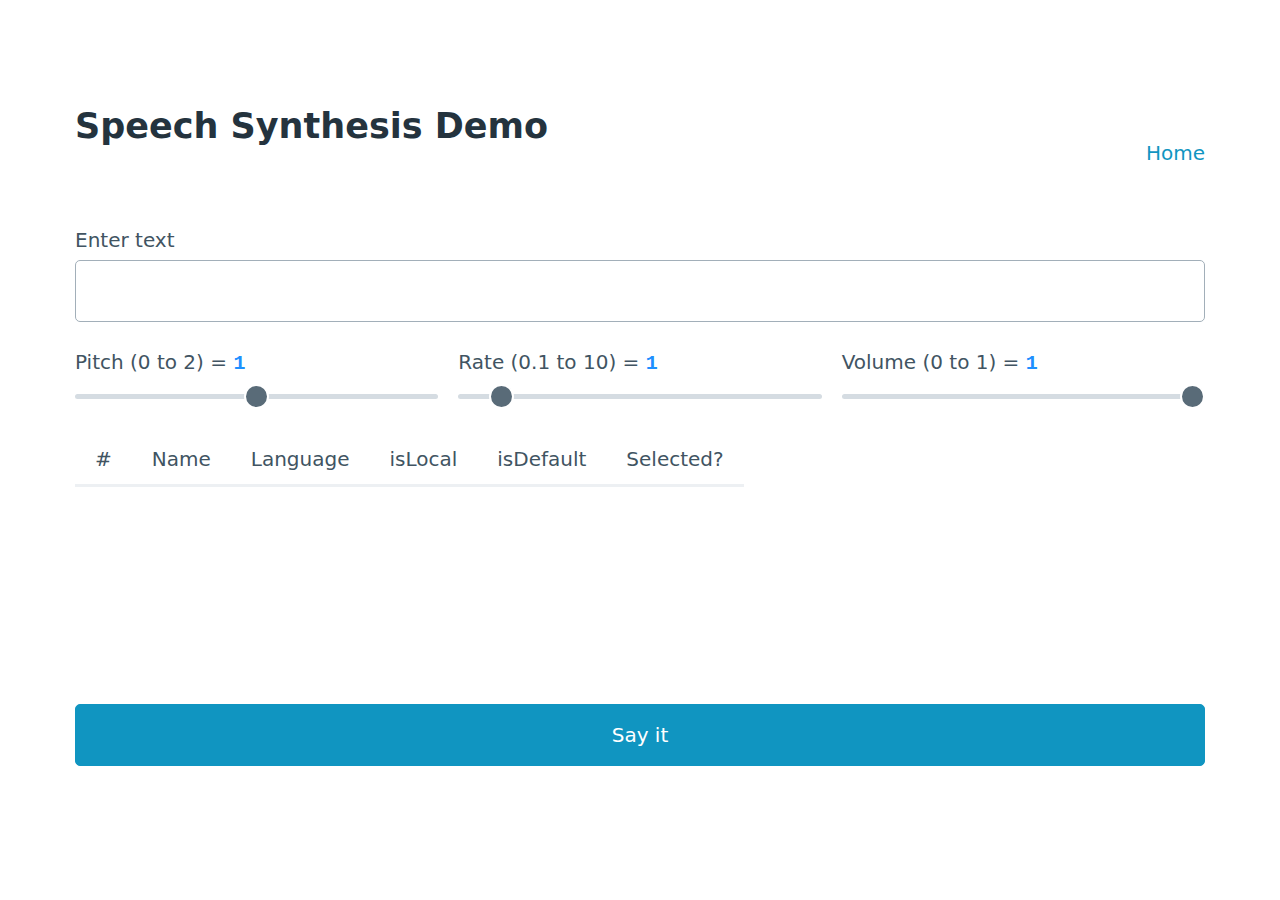
==== src/synthesis.html @ 3663e008 "1st commit" ====
<!doctype html>
<html lang="en">
  <head>
    <meta charset="utf-8">
    <meta name="viewport" content="width=device-width, initial-scale=1">
    <link rel="stylesheet" href="css/pico.min.css">
    <link rel="stylesheet" href="css/speech.css">
    <title>SYNTHESIS</title>
    <script src="js/lib/jquery-3.7.1.js"></script>
    <script src="js/synthesis/voice.js"></script>
    <script src="js/synthesis/synthesis.js"></script>
  </head>
  <body>
    <main class="container">
      <nav>
        <ul>
          <li><h2>Speech Synthesis Demo</h2></li>
        </ul>
        <ul>
          <li><a href="./index.html">Home</a></li>
        </ul>
      </nav>


      <form>
        <label for="textToSay">
          Enter text
          <input type="text" id="textToSay">
        </label>
        <div class="grid">
            <label for="pitch">
              Pitch (0 to 2) = <span class="value">1</span>
              <input type="range" id="pitch" min="0" max="2" value="1" step="0.1">
            </label>
            <label for="rate">
              Rate (0.1 to 10) = <span class="value">1</span>
              <input type="range" id="rate" min="0.1" max="10" value="1" step="0.1">
            </label>
            <label for="volume">
              Volume (0 to 1) = <span class="value">1</span>
              <input type="range" id="volume" min="0" max="1" value="1" step="0.1">
            </label>
        </div>


        <table id="voiceList" class="vscroll" role="grid">
          <thead>
            <tr>
              <th>#</th>
              <th>Name</th>
              <th>Language</th>
              <th>isLocal</th>
              <th>isDefault</th>
              <th>Selected?</th>
            </tr>
          </thead>
          <tbody>

          </tbody>
        </table>
        <button id="sayIt">Say it</button>
      </form>

    </main>
  </body>
</html>
---- src/css/pico.min.css ----
@charset "UTF-8";/*!
 * Pico CSS v1.5.10 (https://picocss.com)
 * Copyright 2019-2023 - Licensed under MIT
 */:root{--font-family:system-ui,-apple-system,"Segoe UI","Roboto","Ubuntu","Cantarell","Noto Sans",sans-serif,"Apple Color Emoji","Segoe UI Emoji","Segoe UI Symbol","Noto Color Emoji";--line-height:1.5;--font-weight:400;--font-size:16px;--border-radius:0.25rem;--border-width:1px;--outline-width:3px;--spacing:1rem;--typography-spacing-vertical:1.5rem;--block-spacing-vertical:calc(var(--spacing) * 2);--block-spacing-horizontal:var(--spacing);--grid-spacing-vertical:0;--grid-spacing-horizontal:var(--spacing);--form-element-spacing-vertical:0.75rem;--form-element-spacing-horizontal:1rem;--nav-element-spacing-vertical:1rem;--nav-element-spacing-horizontal:0.5rem;--nav-link-spacing-vertical:0.5rem;--nav-link-spacing-horizontal:0.5rem;--form-label-font-weight:var(--font-weight);--transition:0.2s ease-in-out;--modal-overlay-backdrop-filter:blur(0.25rem)}@media (min-width:576px){:root{--font-size:17px}}@media (min-width:768px){:root{--font-size:18px}}@media (min-width:992px){:root{--font-size:19px}}@media (min-width:1200px){:root{--font-size:20px}}@media (min-width:576px){body>footer,body>header,body>main,section{--block-spacing-vertical:calc(var(--spacing) * 2.5)}}@media (min-width:768px){body>footer,body>header,body>main,section{--block-spacing-vertical:calc(var(--spacing) * 3)}}@media (min-width:992px){body>footer,body>header,body>main,section{--block-spacing-vertical:calc(var(--spacing) * 3.5)}}@media (min-width:1200px){body>footer,body>header,body>main,section{--block-spacing-vertical:calc(var(--spacing) * 4)}}@media (min-width:576px){article{--block-spacing-horizontal:calc(var(--spacing) * 1.25)}}@media (min-width:768px){article{--block-spacing-horizontal:calc(var(--spacing) * 1.5)}}@media (min-width:992px){article{--block-spacing-horizontal:calc(var(--spacing) * 1.75)}}@media (min-width:1200px){article{--block-spacing-horizontal:calc(var(--spacing) * 2)}}dialog>article{--block-spacing-vertical:calc(var(--spacing) * 2);--block-spacing-horizontal:var(--spacing)}@media (min-width:576px){dialog>article{--block-spacing-vertical:calc(var(--spacing) * 2.5);--block-spacing-horizontal:calc(var(--spacing) * 1.25)}}@media (min-width:768px){dialog>article{--block-spacing-vertical:calc(var(--spacing) * 3);--block-spacing-horizontal:calc(var(--spacing) * 1.5)}}a{--text-decoration:none}a.contrast,a.secondary{--text-decoration:underline}small{--font-size:0.875em}h1,h2,h3,h4,h5,h6{--font-weight:700}h1{--font-size:2rem;--typography-spacing-vertical:3rem}h2{--font-size:1.75rem;--typography-spacing-vertical:2.625rem}h3{--font-size:1.5rem;--typography-spacing-vertical:2.25rem}h4{--font-size:1.25rem;--typography-spacing-vertical:1.874rem}h5{--font-size:1.125rem;--typography-spacing-vertical:1.6875rem}[type=checkbox],[type=radio]{--border-width:2px}[type=checkbox][role=switch]{--border-width:3px}tfoot td,tfoot th,thead td,thead th{--border-width:3px}:not(thead,tfoot)>*>td{--font-size:0.875em}code,kbd,pre,samp{--font-family:"Menlo","Consolas","Roboto Mono","Ubuntu Monospace","Noto Mono","Oxygen Mono","Liberation Mono",monospace,"Apple Color Emoji","Segoe UI Emoji","Segoe UI Symbol","Noto Color Emoji"}kbd{--font-weight:bolder}:root:not([data-theme=dark]),[data-theme=light]{--background-color:#fff;--color:hsl(205, 20%, 32%);--h1-color:hsl(205, 30%, 15%);--h2-color:#24333e;--h3-color:hsl(205, 25%, 23%);--h4-color:#374956;--h5-color:hsl(205, 20%, 32%);--h6-color:#4d606d;--muted-color:hsl(205, 10%, 50%);--muted-border-color:hsl(205, 20%, 94%);--primary:hsl(195, 85%, 41%);--primary-hover:hsl(195, 90%, 32%);--primary-focus:rgba(16, 149, 193, 0.125);--primary-inverse:#fff;--secondary:hsl(205, 15%, 41%);--secondary-hover:hsl(205, 20%, 32%);--secondary-focus:rgba(89, 107, 120, 0.125);--secondary-inverse:#fff;--contrast:hsl(205, 30%, 15%);--contrast-hover:#000;--contrast-focus:rgba(89, 107, 120, 0.125);--contrast-inverse:#fff;--mark-background-color:#fff2ca;--mark-color:#543a26;--ins-color:#388e3c;--del-color:#c62828;--blockquote-border-color:var(--muted-border-color);--blockquote-footer-color:var(--muted-color);--button-box-shadow:0 0 0 rgba(0, 0, 0, 0);--button-hover-box-shadow:0 0 0 rgba(0, 0, 0, 0);--form-element-background-color:transparent;--form-element-border-color:hsl(205, 14%, 68%);--form-element-color:var(--color);--form-element-placeholder-color:var(--muted-color);--form-element-active-background-color:transparent;--form-element-active-border-color:var(--primary);--form-element-focus-color:var(--primary-focus);--form-element-disabled-background-color:hsl(205, 18%, 86%);--form-element-disabled-border-color:hsl(205, 14%, 68%);--form-element-disabled-opacity:0.5;--form-element-invalid-border-color:#c62828;--form-element-invalid-active-border-color:#d32f2f;--form-element-invalid-focus-color:rgba(211, 47, 47, 0.125);--form-element-valid-border-color:#388e3c;--form-element-valid-active-border-color:#43a047;--form-element-valid-focus-color:rgba(67, 160, 71, 0.125);--switch-background-color:hsl(205, 16%, 77%);--switch-color:var(--primary-inverse);--switch-checked-background-color:var(--primary);--range-border-color:hsl(205, 18%, 86%);--range-active-border-color:hsl(205, 16%, 77%);--range-thumb-border-color:var(--background-color);--range-thumb-color:var(--secondary);--range-thumb-hover-color:var(--secondary-hover);--range-thumb-active-color:var(--primary);--table-border-color:var(--muted-border-color);--table-row-stripped-background-color:#f6f8f9;--code-background-color:hsl(205, 20%, 94%);--code-color:var(--muted-color);--code-kbd-background-color:var(--contrast);--code-kbd-color:var(--contrast-inverse);--code-tag-color:hsl(330, 40%, 50%);--code-property-color:hsl(185, 40%, 40%);--code-value-color:hsl(40, 20%, 50%);--code-comment-color:hsl(205, 14%, 68%);--accordion-border-color:var(--muted-border-color);--accordion-close-summary-color:var(--color);--accordion-open-summary-color:var(--muted-color);--card-background-color:var(--background-color);--card-border-color:var(--muted-border-color);--card-box-shadow:0.0145rem 0.029rem 0.174rem rgba(27, 40, 50, 0.01698),0.0335rem 0.067rem 0.402rem rgba(27, 40, 50, 0.024),0.0625rem 0.125rem 0.75rem rgba(27, 40, 50, 0.03),0.1125rem 0.225rem 1.35rem rgba(27, 40, 50, 0.036),0.2085rem 0.417rem 2.502rem rgba(27, 40, 50, 0.04302),0.5rem 1rem 6rem rgba(27, 40, 50, 0.06),0 0 0 0.0625rem rgba(27, 40, 50, 0.015);--card-sectionning-background-color:#fbfbfc;--dropdown-background-color:#fbfbfc;--dropdown-border-color:#e1e6eb;--dropdown-box-shadow:var(--card-box-shadow);--dropdown-color:var(--color);--dropdown-hover-background-color:hsl(205, 20%, 94%);--modal-overlay-background-color:rgba(213, 220, 226, 0.7);--progress-background-color:hsl(205, 18%, 86%);--progress-color:var(--primary);--loading-spinner-opacity:0.5;--tooltip-background-color:var(--contrast);--tooltip-color:var(--contrast-inverse);--icon-checkbox:url("data:image/svg+xml,%3Csvg xmlns='http://www.w3.org/2000/svg' width='24' height='24' viewBox='0 0 24 24' fill='none' stroke='rgb(255, 255, 255)' stroke-width='4' stroke-linecap='round' stroke-linejoin='round'%3E%3Cpolyline points='20 6 9 17 4 12'%3E%3C/polyline%3E%3C/svg%3E");--icon-chevron:url("data:image/svg+xml,%3Csvg xmlns='http://www.w3.org/2000/svg' width='24' height='24' viewBox='0 0 24 24' fill='none' stroke='rgb(65, 84, 98)' stroke-width='2' stroke-linecap='round' stroke-linejoin='round'%3E%3Cpolyline points='6 9 12 15 18 9'%3E%3C/polyline%3E%3C/svg%3E");--icon-chevron-button:url("data:image/svg+xml,%3Csvg xmlns='http://www.w3.org/2000/svg' width='24' height='24' viewBox='0 0 24 24' fill='none' stroke='rgb(255, 255, 255)' stroke-width='2' stroke-linecap='round' stroke-linejoin='round'%3E%3Cpolyline points='6 9 12 15 18 9'%3E%3C/polyline%3E%3C/svg%3E");--icon-chevron-button-inverse:url("data:image/svg+xml,%3Csvg xmlns='http://www.w3.org/2000/svg' width='24' height='24' viewBox='0 0 24 24' fill='none' stroke='rgb(255, 255, 255)' stroke-width='2' stroke-linecap='round' stroke-linejoin='round'%3E%3Cpolyline points='6 9 12 15 18 9'%3E%3C/polyline%3E%3C/svg%3E");--icon-close:url("data:image/svg+xml,%3Csvg xmlns='http://www.w3.org/2000/svg' width='24' height='24' viewBox='0 0 24 24' fill='none' stroke='rgb(115, 130, 140)' stroke-width='4' stroke-linecap='round' stroke-linejoin='round'%3E%3Cline x1='18' y1='6' x2='6' y2='18'%3E%3C/line%3E%3Cline x1='6' y1='6' x2='18' y2='18'%3E%3C/line%3E%3C/svg%3E");--icon-date:url("data:image/svg+xml,%3Csvg xmlns='http://www.w3.org/2000/svg' width='24' height='24' viewBox='0 0 24 24' fill='none' stroke='rgb(65, 84, 98)' stroke-width='2' stroke-linecap='round' stroke-linejoin='round'%3E%3Crect x='3' y='4' width='18' height='18' rx='2' ry='2'%3E%3C/rect%3E%3Cline x1='16' y1='2' x2='16' y2='6'%3E%3C/line%3E%3Cline x1='8' y1='2' x2='8' y2='6'%3E%3C/line%3E%3Cline x1='3' y1='10' x2='21' y2='10'%3E%3C/line%3E%3C/svg%3E");--icon-invalid:url("data:image/svg+xml,%3Csvg xmlns='http://www.w3.org/2000/svg' width='24' height='24' viewBox='0 0 24 24' fill='none' stroke='rgb(198, 40, 40)' stroke-width='2' stroke-linecap='round' stroke-linejoin='round'%3E%3Ccircle cx='12' cy='12' r='10'%3E%3C/circle%3E%3Cline x1='12' y1='8' x2='12' y2='12'%3E%3C/line%3E%3Cline x1='12' y1='16' x2='12.01' y2='16'%3E%3C/line%3E%3C/svg%3E");--icon-minus:url("data:image/svg+xml,%3Csvg xmlns='http://www.w3.org/2000/svg' width='24' height='24' viewBox='0 0 24 24' fill='none' stroke='rgb(255, 255, 255)' stroke-width='4' stroke-linecap='round' stroke-linejoin='round'%3E%3Cline x1='5' y1='12' x2='19' y2='12'%3E%3C/line%3E%3C/svg%3E");--icon-search:url("data:image/svg+xml,%3Csvg xmlns='http://www.w3.org/2000/svg' width='24' height='24' viewBox='0 0 24 24' fill='none' stroke='rgb(65, 84, 98)' stroke-width='2' stroke-linecap='round' stroke-linejoin='round'%3E%3Ccircle cx='11' cy='11' r='8'%3E%3C/circle%3E%3Cline x1='21' y1='21' x2='16.65' y2='16.65'%3E%3C/line%3E%3C/svg%3E");--icon-time:url("data:image/svg+xml,%3Csvg xmlns='http://www.w3.org/2000/svg' width='24' height='24' viewBox='0 0 24 24' fill='none' stroke='rgb(65, 84, 98)' stroke-width='2' stroke-linecap='round' stroke-linejoin='round'%3E%3Ccircle cx='12' cy='12' r='10'%3E%3C/circle%3E%3Cpolyline points='12 6 12 12 16 14'%3E%3C/polyline%3E%3C/svg%3E");--icon-valid:url("data:image/svg+xml,%3Csvg xmlns='http://www.w3.org/2000/svg' width='24' height='24' viewBox='0 0 24 24' fill='none' stroke='rgb(56, 142, 60)' stroke-width='3' stroke-linecap='round' stroke-linejoin='round'%3E%3Cpolyline points='20 6 9 17 4 12'%3E%3C/polyline%3E%3C/svg%3E");color-scheme:light}@media only screen and (prefers-color-scheme:dark){:root:not([data-theme]){--background-color:#11191f;--color:hsl(205, 16%, 77%);--h1-color:hsl(205, 20%, 94%);--h2-color:#e1e6eb;--h3-color:hsl(205, 18%, 86%);--h4-color:#c8d1d8;--h5-color:hsl(205, 16%, 77%);--h6-color:#afbbc4;--muted-color:hsl(205, 10%, 50%);--muted-border-color:#1f2d38;--primary:hsl(195, 85%, 41%);--primary-hover:hsl(195, 80%, 50%);--primary-focus:rgba(16, 149, 193, 0.25);--primary-inverse:#fff;--secondary:hsl(205, 15%, 41%);--secondary-hover:hsl(205, 10%, 50%);--secondary-focus:rgba(115, 130, 140, 0.25);--secondary-inverse:#fff;--contrast:hsl(205, 20%, 94%);--contrast-hover:#fff;--contrast-focus:rgba(115, 130, 140, 0.25);--contrast-inverse:#000;--mark-background-color:#d1c284;--mark-color:#11191f;--ins-color:#388e3c;--del-color:#c62828;--blockquote-border-color:var(--muted-border-color);--blockquote-footer-color:var(--muted-color);--button-box-shadow:0 0 0 rgba(0, 0, 0, 0);--button-hover-box-shadow:0 0 0 rgba(0, 0, 0, 0);--form-element-background-color:#11191f;--form-element-border-color:#374956;--form-element-color:var(--color);--form-element-placeholder-color:var(--muted-color);--form-element-active-background-color:var(--form-element-background-color);--form-element-active-border-color:var(--primary);--form-element-focus-color:var(--primary-focus);--form-element-disabled-background-color:hsl(205, 25%, 23%);--form-element-disabled-border-color:hsl(205, 20%, 32%);--form-element-disabled-opacity:0.5;--form-element-invalid-border-color:#b71c1c;--form-element-invalid-active-border-color:#c62828;--form-element-invalid-focus-color:rgba(198, 40, 40, 0.25);--form-element-valid-border-color:#2e7d32;--form-element-valid-active-border-color:#388e3c;--form-element-valid-focus-color:rgba(56, 142, 60, 0.25);--switch-background-color:#374956;--switch-color:var(--primary-inverse);--switch-checked-background-color:var(--primary);--range-border-color:#24333e;--range-active-border-color:hsl(205, 25%, 23%);--range-thumb-border-color:var(--background-color);--range-thumb-color:var(--secondary);--range-thumb-hover-color:var(--secondary-hover);--range-thumb-active-color:var(--primary);--table-border-color:var(--muted-border-color);--table-row-stripped-background-color:rgba(115, 130, 140, 0.05);--code-background-color:#18232c;--code-color:var(--muted-color);--code-kbd-background-color:var(--contrast);--code-kbd-color:var(--contrast-inverse);--code-tag-color:hsl(330, 30%, 50%);--code-property-color:hsl(185, 30%, 50%);--code-value-color:hsl(40, 10%, 50%);--code-comment-color:#4d606d;--accordion-border-color:var(--muted-border-color);--accordion-active-summary-color:var(--primary);--accordion-close-summary-color:var(--color);--accordion-open-summary-color:var(--muted-color);--card-background-color:#141e26;--card-border-color:var(--card-background-color);--card-box-shadow:0.0145rem 0.029rem 0.174rem rgba(0, 0, 0, 0.01698),0.0335rem 0.067rem 0.402rem rgba(0, 0, 0, 0.024),0.0625rem 0.125rem 0.75rem rgba(0, 0, 0, 0.03),0.1125rem 0.225rem 1.35rem rgba(0, 0, 0, 0.036),0.2085rem 0.417rem 2.502rem rgba(0, 0, 0, 0.04302),0.5rem 1rem 6rem rgba(0, 0, 0, 0.06),0 0 0 0.0625rem rgba(0, 0, 0, 0.015);--card-sectionning-background-color:#18232c;--dropdown-background-color:hsl(205, 30%, 15%);--dropdown-border-color:#24333e;--dropdown-box-shadow:var(--card-box-shadow);--dropdown-color:var(--color);--dropdown-hover-background-color:rgba(36, 51, 62, 0.75);--modal-overlay-background-color:rgba(36, 51, 62, 0.8);--progress-background-color:#24333e;--progress-color:var(--primary);--loading-spinner-opacity:0.5;--tooltip-background-color:var(--contrast);--tooltip-color:var(--contrast-inverse);--icon-checkbox:url("data:image/svg+xml,%3Csvg xmlns='http://www.w3.org/2000/svg' width='24' height='24' viewBox='0 0 24 24' fill='none' stroke='rgb(255, 255, 255)' stroke-width='4' stroke-linecap='round' stroke-linejoin='round'%3E%3Cpolyline points='20 6 9 17 4 12'%3E%3C/polyline%3E%3C/svg%3E");--icon-chevron:url("data:image/svg+xml,%3Csvg xmlns='http://www.w3.org/2000/svg' width='24' height='24' viewBox='0 0 24 24' fill='none' stroke='rgb(162, 175, 185)' stroke-width='2' stroke-linecap='round' stroke-linejoin='round'%3E%3Cpolyline points='6 9 12 15 18 9'%3E%3C/polyline%3E%3C/svg%3E");--icon-chevron-button:url("data:image/svg+xml,%3Csvg xmlns='http://www.w3.org/2000/svg' width='24' height='24' viewBox='0 0 24 24' fill='none' stroke='rgb(255, 255, 255)' stroke-width='2' stroke-linecap='round' stroke-linejoin='round'%3E%3Cpolyline points='6 9 12 15 18 9'%3E%3C/polyline%3E%3C/svg%3E");--icon-chevron-button-inverse:url("data:image/svg+xml,%3Csvg xmlns='http://www.w3.org/2000/svg' width='24' height='24' viewBox='0 0 24 24' fill='none' stroke='rgb(0, 0, 0)' stroke-width='2' stroke-linecap='round' stroke-linejoin='round'%3E%3Cpolyline points='6 9 12 15 18 9'%3E%3C/polyline%3E%3C/svg%3E");--icon-close:url("data:image/svg+xml,%3Csvg xmlns='http://www.w3.org/2000/svg' width='24' height='24' viewBox='0 0 24 24' fill='none' stroke='rgb(115, 130, 140)' stroke-width='4' stroke-linecap='round' stroke-linejoin='round'%3E%3Cline x1='18' y1='6' x2='6' y2='18'%3E%3C/line%3E%3Cline x1='6' y1='6' x2='18' y2='18'%3E%3C/line%3E%3C/svg%3E");--icon-date:url("data:image/svg+xml,%3Csvg xmlns='http://www.w3.org/2000/svg' width='24' height='24' viewBox='0 0 24 24' fill='none' stroke='rgb(162, 175, 185)' stroke-width='2' stroke-linecap='round' stroke-linejoin='round'%3E%3Crect x='3' y='4' width='18' height='18' rx='2' ry='2'%3E%3C/rect%3E%3Cline x1='16' y1='2' x2='16' y2='6'%3E%3C/line%3E%3Cline x1='8' y1='2' x2='8' y2='6'%3E%3C/line%3E%3Cline x1='3' y1='10' x2='21' y2='10'%3E%3C/line%3E%3C/svg%3E");--icon-invalid:url("data:image/svg+xml,%3Csvg xmlns='http://www.w3.org/2000/svg' width='24' height='24' viewBox='0 0 24 24' fill='none' stroke='rgb(183, 28, 28)' stroke-width='2' stroke-linecap='round' stroke-linejoin='round'%3E%3Ccircle cx='12' cy='12' r='10'%3E%3C/circle%3E%3Cline x1='12' y1='8' x2='12' y2='12'%3E%3C/line%3E%3Cline x1='12' y1='16' x2='12.01' y2='16'%3E%3C/line%3E%3C/svg%3E");--icon-minus:url("data:image/svg+xml,%3Csvg xmlns='http://www.w3.org/2000/svg' width='24' height='24' viewBox='0 0 24 24' fill='none' stroke='rgb(255, 255, 255)' stroke-width='4' stroke-linecap='round' stroke-linejoin='round'%3E%3Cline x1='5' y1='12' x2='19' y2='12'%3E%3C/line%3E%3C/svg%3E");--icon-search:url("data:image/svg+xml,%3Csvg xmlns='http://www.w3.org/2000/svg' width='24' height='24' viewBox='0 0 24 24' fill='none' stroke='rgb(162, 175, 185)' stroke-width='2' stroke-linecap='round' stroke-linejoin='round'%3E%3Ccircle cx='11' cy='11' r='8'%3E%3C/circle%3E%3Cline x1='21' y1='21' x2='16.65' y2='16.65'%3E%3C/line%3E%3C/svg%3E");--icon-time:url("data:image/svg+xml,%3Csvg xmlns='http://www.w3.org/2000/svg' width='24' height='24' viewBox='0 0 24 24' fill='none' stroke='rgb(162, 175, 185)' stroke-width='2' stroke-linecap='round' stroke-linejoin='round'%3E%3Ccircle cx='12' cy='12' r='10'%3E%3C/circle%3E%3Cpolyline points='12 6 12 12 16 14'%3E%3C/polyline%3E%3C/svg%3E");--icon-valid:url("data:image/svg+xml,%3Csvg xmlns='http://www.w3.org/2000/svg' width='24' height='24' viewBox='0 0 24 24' fill='none' stroke='rgb(46, 125, 50)' stroke-width='3' stroke-linecap='round' stroke-linejoin='round'%3E%3Cpolyline points='20 6 9 17 4 12'%3E%3C/polyline%3E%3C/svg%3E");color-scheme:dark}}[data-theme=dark]{--background-color:#11191f;--color:hsl(205, 16%, 77%);--h1-color:hsl(205, 20%, 94%);--h2-color:#e1e6eb;--h3-color:hsl(205, 18%, 86%);--h4-color:#c8d1d8;--h5-color:hsl(205, 16%, 77%);--h6-color:#afbbc4;--muted-color:hsl(205, 10%, 50%);--muted-border-color:#1f2d38;--primary:hsl(195, 85%, 41%);--primary-hover:hsl(195, 80%, 50%);--primary-focus:rgba(16, 149, 193, 0.25);--primary-inverse:#fff;--secondary:hsl(205, 15%, 41%);--secondary-hover:hsl(205, 10%, 50%);--secondary-focus:rgba(115, 130, 140, 0.25);--secondary-inverse:#fff;--contrast:hsl(205, 20%, 94%);--contrast-hover:#fff;--contrast-focus:rgba(115, 130, 140, 0.25);--contrast-inverse:#000;--mark-background-color:#d1c284;--mark-color:#11191f;--ins-color:#388e3c;--del-color:#c62828;--blockquote-border-color:var(--muted-border-color);--blockquote-footer-color:var(--muted-color);--button-box-shadow:0 0 0 rgba(0, 0, 0, 0);--button-hover-box-shadow:0 0 0 rgba(0, 0, 0, 0);--form-element-background-color:#11191f;--form-element-border-color:#374956;--form-element-color:var(--color);--form-element-placeholder-color:var(--muted-color);--form-element-active-background-color:var(--form-element-background-color);--form-element-active-border-color:var(--primary);--form-element-focus-color:var(--primary-focus);--form-element-disabled-background-color:hsl(205, 25%, 23%);--form-element-disabled-border-color:hsl(205, 20%, 32%);--form-element-disabled-opacity:0.5;--form-element-invalid-border-color:#b71c1c;--form-element-invalid-active-border-color:#c62828;--form-element-invalid-focus-color:rgba(198, 40, 40, 0.25);--form-element-valid-border-color:#2e7d32;--form-element-valid-active-border-color:#388e3c;--form-element-valid-focus-color:rgba(56, 142, 60, 0.25);--switch-background-color:#374956;--switch-color:var(--primary-inverse);--switch-checked-background-color:var(--primary);--range-border-color:#24333e;--range-active-border-color:hsl(205, 25%, 23%);--range-thumb-border-color:var(--background-color);--range-thumb-color:var(--secondary);--range-thumb-hover-color:var(--secondary-hover);--range-thumb-active-color:var(--primary);--table-border-color:var(--muted-border-color);--table-row-stripped-background-color:rgba(115, 130, 140, 0.05);--code-background-color:#18232c;--code-color:var(--muted-color);--code-kbd-background-color:var(--contrast);--code-kbd-color:var(--contrast-inverse);--code-tag-color:hsl(330, 30%, 50%);--code-property-color:hsl(185, 30%, 50%);--code-value-color:hsl(40, 10%, 50%);--code-comment-color:#4d606d;--accordion-border-color:var(--muted-border-color);--accordion-active-summary-color:var(--primary);--accordion-close-summary-color:var(--color);--accordion-open-summary-color:var(--muted-color);--card-background-color:#141e26;--card-border-color:var(--card-background-color);--card-box-shadow:0.0145rem 0.029rem 0.174rem rgba(0, 0, 0, 0.01698),0.0335rem 0.067rem 0.402rem rgba(0, 0, 0, 0.024),0.0625rem 0.125rem 0.75rem rgba(0, 0, 0, 0.03),0.1125rem 0.225rem 1.35rem rgba(0, 0, 0, 0.036),0.2085rem 0.417rem 2.502rem rgba(0, 0, 0, 0.04302),0.5rem 1rem 6rem rgba(0, 0, 0, 0.06),0 0 0 0.0625rem rgba(0, 0, 0, 0.015);--card-sectionning-background-color:#18232c;--dropdown-background-color:hsl(205, 30%, 15%);--dropdown-border-color:#24333e;--dropdown-box-shadow:var(--card-box-shadow);--dropdown-color:var(--color);--dropdown-hover-background-color:rgba(36, 51, 62, 0.75);--modal-overlay-background-color:rgba(36, 51, 62, 0.8);--progress-background-color:#24333e;--progress-color:var(--primary);--loading-spinner-opacity:0.5;--tooltip-background-color:var(--contrast);--tooltip-color:var(--contrast-inverse);--icon-checkbox:url("data:image/svg+xml,%3Csvg xmlns='http://www.w3.org/2000/svg' width='24' height='24' viewBox='0 0 24 24' fill='none' stroke='rgb(255, 255, 255)' stroke-width='4' stroke-linecap='round' stroke-linejoin='round'%3E%3Cpolyline points='20 6 9 17 4 12'%3E%3C/polyline%3E%3C/svg%3E");--icon-chevron:url("data:image/svg+xml,%3Csvg xmlns='http://www.w3.org/2000/svg' width='24' height='24' viewBox='0 0 24 24' fill='none' stroke='rgb(162, 175, 185)' stroke-width='2' stroke-linecap='round' stroke-linejoin='round'%3E%3Cpolyline points='6 9 12 15 18 9'%3E%3C/polyline%3E%3C/svg%3E");--icon-chevron-button:url("data:image/svg+xml,%3Csvg xmlns='http://www.w3.org/2000/svg' width='24' height='24' viewBox='0 0 24 24' fill='none' stroke='rgb(255, 255, 255)' stroke-width='2' stroke-linecap='round' stroke-linejoin='round'%3E%3Cpolyline points='6 9 12 15 18 9'%3E%3C/polyline%3E%3C/svg%3E");--icon-chevron-button-inverse:url("data:image/svg+xml,%3Csvg xmlns='http://www.w3.org/2000/svg' width='24' height='24' viewBox='0 0 24 24' fill='none' stroke='rgb(0, 0, 0)' stroke-width='2' stroke-linecap='round' stroke-linejoin='round'%3E%3Cpolyline points='6 9 12 15 18 9'%3E%3C/polyline%3E%3C/svg%3E");--icon-close:url("data:image/svg+xml,%3Csvg xmlns='http://www.w3.org/2000/svg' width='24' height='24' viewBox='0 0 24 24' fill='none' stroke='rgb(115, 130, 140)' stroke-width='4' stroke-linecap='round' stroke-linejoin='round'%3E%3Cline x1='18' y1='6' x2='6' y2='18'%3E%3C/line%3E%3Cline x1='6' y1='6' x2='18' y2='18'%3E%3C/line%3E%3C/svg%3E");--icon-date:url("data:image/svg+xml,%3Csvg xmlns='http://www.w3.org/2000/svg' width='24' height='24' viewBox='0 0 24 24' fill='none' stroke='rgb(162, 175, 185)' stroke-width='2' stroke-linecap='round' stroke-linejoin='round'%3E%3Crect x='3' y='4' width='18' height='18' rx='2' ry='2'%3E%3C/rect%3E%3Cline x1='16' y1='2' x2='16' y2='6'%3E%3C/line%3E%3Cline x1='8' y1='2' x2='8' y2='6'%3E%3C/line%3E%3Cline x1='3' y1='10' x2='21' y2='10'%3E%3C/line%3E%3C/svg%3E");--icon-invalid:url("data:image/svg+xml,%3Csvg xmlns='http://www.w3.org/2000/svg' width='24' height='24' viewBox='0 0 24 24' fill='none' stroke='rgb(183, 28, 28)' stroke-width='2' stroke-linecap='round' stroke-linejoin='round'%3E%3Ccircle cx='12' cy='12' r='10'%3E%3C/circle%3E%3Cline x1='12' y1='8' x2='12' y2='12'%3E%3C/line%3E%3Cline x1='12' y1='16' x2='12.01' y2='16'%3E%3C/line%3E%3C/svg%3E");--icon-minus:url("data:image/svg+xml,%3Csvg xmlns='http://www.w3.org/2000/svg' width='24' height='24' viewBox='0 0 24 24' fill='none' stroke='rgb(255, 255, 255)' stroke-width='4' stroke-linecap='round' stroke-linejoin='round'%3E%3Cline x1='5' y1='12' x2='19' y2='12'%3E%3C/line%3E%3C/svg%3E");--icon-search:url("data:image/svg+xml,%3Csvg xmlns='http://www.w3.org/2000/svg' width='24' height='24' viewBox='0 0 24 24' fill='none' stroke='rgb(162, 175, 185)' stroke-width='2' stroke-linecap='round' stroke-linejoin='round'%3E%3Ccircle cx='11' cy='11' r='8'%3E%3C/circle%3E%3Cline x1='21' y1='21' x2='16.65' y2='16.65'%3E%3C/line%3E%3C/svg%3E");--icon-time:url("data:image/svg+xml,%3Csvg xmlns='http://www.w3.org/2000/svg' width='24' height='24' viewBox='0 0 24 24' fill='none' stroke='rgb(162, 175, 185)' stroke-width='2' stroke-linecap='round' stroke-linejoin='round'%3E%3Ccircle cx='12' cy='12' r='10'%3E%3C/circle%3E%3Cpolyline points='12 6 12 12 16 14'%3E%3C/polyline%3E%3C/svg%3E");--icon-valid:url("data:image/svg+xml,%3Csvg xmlns='http://www.w3.org/2000/svg' width='24' height='24' viewBox='0 0 24 24' fill='none' stroke='rgb(46, 125, 50)' stroke-width='3' stroke-linecap='round' stroke-linejoin='round'%3E%3Cpolyline points='20 6 9 17 4 12'%3E%3C/polyline%3E%3C/svg%3E");color-scheme:dark}[type=checkbox],[type=radio],[type=range],progress{accent-color:var(--primary)}*,::after,::before{box-sizing:border-box;background-repeat:no-repeat}::after,::before{text-decoration:inherit;vertical-align:inherit}:where(:root){-webkit-tap-highlight-color:transparent;-webkit-text-size-adjust:100%;-moz-text-size-adjust:100%;text-size-adjust:100%;background-color:var(--background-color);color:var(--color);font-weight:var(--font-weight);font-size:var(--font-size);line-height:var(--line-height);font-family:var(--font-family);text-rendering:optimizeLegibility;overflow-wrap:break-word;cursor:default;-moz-tab-size:4;-o-tab-size:4;tab-size:4}main{display:block}body{width:100%;margin:0}body>footer,body>header,body>main{width:100%;margin-right:auto;margin-left:auto;padding:var(--block-spacing-vertical) 0}.container,.container-fluid{width:100%;margin-right:auto;margin-left:auto;padding-right:var(--spacing);padding-left:var(--spacing)}@media (min-width:576px){.container{max-width:510px;padding-right:0;padding-left:0}}@media (min-width:768px){.container{max-width:700px}}@media (min-width:992px){.container{max-width:920px}}@media (min-width:1200px){.container{max-width:1130px}}section{margin-bottom:var(--block-spacing-vertical)}.grid{grid-column-gap:var(--grid-spacing-horizontal);grid-row-gap:var(--grid-spacing-vertical);display:grid;grid-template-columns:1fr;margin:0}@media (min-width:992px){.grid{grid-template-columns:repeat(auto-fit,minmax(0%,1fr))}}.grid>*{min-width:0}figure{display:block;margin:0;padding:0;overflow-x:auto}figure figcaption{padding:calc(var(--spacing) * .5) 0;color:var(--muted-color)}b,strong{font-weight:bolder}sub,sup{position:relative;font-size:.75em;line-height:0;vertical-align:baseline}sub{bottom:-.25em}sup{top:-.5em}address,blockquote,dl,figure,form,ol,p,pre,table,ul{margin-top:0;margin-bottom:var(--typography-spacing-vertical);color:var(--color);font-style:normal;font-weight:var(--font-weight);font-size:var(--font-size)}[role=link],a{--color:var(--primary);--background-color:transparent;outline:0;background-color:var(--background-color);color:var(--color);-webkit-text-decoration:var(--text-decoration);text-decoration:var(--text-decoration);transition:background-color var(--transition),color var(--transition),box-shadow var(--transition),-webkit-text-decoration var(--transition);transition:background-color var(--transition),color var(--transition),text-decoration var(--transition),box-shadow var(--transition);transition:background-color var(--transition),color var(--transition),text-decoration var(--transition),box-shadow var(--transition),-webkit-text-decoration var(--transition)}[role=link]:is([aria-current],:hover,:active,:focus),a:is([aria-current],:hover,:active,:focus){--color:var(--primary-hover);--text-decoration:underline}[role=link]:focus,a:focus{--background-color:var(--primary-focus)}[role=link].secondary,a.secondary{--color:var(--secondary)}[role=link].secondary:is([aria-current],:hover,:active,:focus),a.secondary:is([aria-current],:hover,:active,:focus){--color:var(--secondary-hover)}[role=link].secondary:focus,a.secondary:focus{--background-color:var(--secondary-focus)}[role=link].contrast,a.contrast{--color:var(--contrast)}[role=link].contrast:is([aria-current],:hover,:active,:focus),a.contrast:is([aria-current],:hover,:active,:focus){--color:var(--contrast-hover)}[role=link].contrast:focus,a.contrast:focus{--background-color:var(--contrast-focus)}h1,h2,h3,h4,h5,h6{margin-top:0;margin-bottom:var(--typography-spacing-vertical);color:var(--color);font-weight:var(--font-weight);font-size:var(--font-size);font-family:var(--font-family)}h1{--color:var(--h1-color)}h2{--color:var(--h2-color)}h3{--color:var(--h3-color)}h4{--color:var(--h4-color)}h5{--color:var(--h5-color)}h6{--color:var(--h6-color)}:where(address,blockquote,dl,figure,form,ol,p,pre,table,ul)~:is(h1,h2,h3,h4,h5,h6){margin-top:var(--typography-spacing-vertical)}.headings,hgroup{margin-bottom:var(--typography-spacing-vertical)}.headings>*,hgroup>*{margin-bottom:0}.headings>:last-child,hgroup>:last-child{--color:var(--muted-color);--font-weight:unset;font-size:1rem;font-family:unset}p{margin-bottom:var(--typography-spacing-vertical)}small{font-size:var(--font-size)}:where(dl,ol,ul){padding-right:0;padding-left:var(--spacing);-webkit-padding-start:var(--spacing);padding-inline-start:var(--spacing);-webkit-padding-end:0;padding-inline-end:0}:where(dl,ol,ul) li{margin-bottom:calc(var(--typography-spacing-vertical) * .25)}:where(dl,ol,ul) :is(dl,ol,ul){margin:0;margin-top:calc(var(--typography-spacing-vertical) * .25)}ul li{list-style:square}mark{padding:.125rem .25rem;background-color:var(--mark-background-color);color:var(--mark-color);vertical-align:baseline}blockquote{display:block;margin:var(--typography-spacing-vertical) 0;padding:var(--spacing);border-right:none;border-left:.25rem solid var(--blockquote-border-color);-webkit-border-start:0.25rem solid var(--blockquote-border-color);border-inline-start:0.25rem solid var(--blockquote-border-color);-webkit-border-end:none;border-inline-end:none}blockquote footer{margin-top:calc(var(--typography-spacing-vertical) * .5);color:var(--blockquote-footer-color)}abbr[title]{border-bottom:1px dotted;text-decoration:none;cursor:help}ins{color:var(--ins-color);text-decoration:none}del{color:var(--del-color)}::-moz-selection{background-color:var(--primary-focus)}::selection{background-color:var(--primary-focus)}:where(audio,canvas,iframe,img,svg,video){vertical-align:middle}audio,video{display:inline-block}audio:not([controls]){display:none;height:0}:where(iframe){border-style:none}img{max-width:100%;height:auto;border-style:none}:where(svg:not([fill])){fill:currentColor}svg:not(:root){overflow:hidden}button{margin:0;overflow:visible;font-family:inherit;text-transform:none}[type=button],[type=reset],[type=submit],button{-webkit-appearance:button}button{display:block;width:100%;margin-bottom:var(--spacing)}[role=button]{display:inline-block;text-decoration:none}[role=button],button,input[type=button],input[type=reset],input[type=submit]{--background-color:var(--primary);--border-color:var(--primary);--color:var(--primary-inverse);--box-shadow:var(--button-box-shadow, 0 0 0 rgba(0, 0, 0, 0));padding:var(--form-element-spacing-vertical) var(--form-element-spacing-horizontal);border:var(--border-width) solid var(--border-color);border-radius:var(--border-radius);outline:0;background-color:var(--background-color);box-shadow:var(--box-shadow);color:var(--color);font-weight:var(--font-weight);font-size:1rem;line-height:var(--line-height);text-align:center;cursor:pointer;transition:background-color var(--transition),border-color var(--transition),color var(--transition),box-shadow var(--transition)}[role=button]:is([aria-current],:hover,:active,:focus),button:is([aria-current],:hover,:active,:focus),input[type=button]:is([aria-current],:hover,:active,:focus),input[type=reset]:is([aria-current],:hover,:active,:focus),input[type=submit]:is([aria-current],:hover,:active,:focus){--background-color:var(--primary-hover);--border-color:var(--primary-hover);--box-shadow:var(--button-hover-box-shadow, 0 0 0 rgba(0, 0, 0, 0));--color:var(--primary-inverse)}[role=button]:focus,button:focus,input[type=button]:focus,input[type=reset]:focus,input[type=submit]:focus{--box-shadow:var(--button-hover-box-shadow, 0 0 0 rgba(0, 0, 0, 0)),0 0 0 var(--outline-width) var(--primary-focus)}:is(button,input[type=submit],input[type=button],[role=button]).secondary,input[type=reset]{--background-color:var(--secondary);--border-color:var(--secondary);--color:var(--secondary-inverse);cursor:pointer}:is(button,input[type=submit],input[type=button],[role=button]).secondary:is([aria-current],:hover,:active,:focus),input[type=reset]:is([aria-current],:hover,:active,:focus){--background-color:var(--secondary-hover);--border-color:var(--secondary-hover);--color:var(--secondary-inverse)}:is(button,input[type=submit],input[type=button],[role=button]).secondary:focus,input[type=reset]:focus{--box-shadow:var(--button-hover-box-shadow, 0 0 0 rgba(0, 0, 0, 0)),0 0 0 var(--outline-width) var(--secondary-focus)}:is(button,input[type=submit],input[type=button],[role=button]).contrast{--background-color:var(--contrast);--border-color:var(--contrast);--color:var(--contrast-inverse)}:is(button,input[type=submit],input[type=button],[role=button]).contrast:is([aria-current],:hover,:active,:focus){--background-color:var(--contrast-hover);--border-color:var(--contrast-hover);--color:var(--contrast-inverse)}:is(button,input[type=submit],input[type=button],[role=button]).contrast:focus{--box-shadow:var(--button-hover-box-shadow, 0 0 0 rgba(0, 0, 0, 0)),0 0 0 var(--outline-width) var(--contrast-focus)}:is(button,input[type=submit],input[type=button],[role=button]).outline,input[type=reset].outline{--background-color:transparent;--color:var(--primary)}:is(button,input[type=submit],input[type=button],[role=button]).outline:is([aria-current],:hover,:active,:focus),input[type=reset].outline:is([aria-current],:hover,:active,:focus){--background-color:transparent;--color:var(--primary-hover)}:is(button,input[type=submit],input[type=button],[role=button]).outline.secondary,input[type=reset].outline{--color:var(--secondary)}:is(button,input[type=submit],input[type=button],[role=button]).outline.secondary:is([aria-current],:hover,:active,:focus),input[type=reset].outline:is([aria-current],:hover,:active,:focus){--color:var(--secondary-hover)}:is(button,input[type=submit],input[type=button],[role=button]).outline.contrast{--color:var(--contrast)}:is(button,input[type=submit],input[type=button],[role=button]).outline.contrast:is([aria-current],:hover,:active,:focus){--color:var(--contrast-hover)}:where(button,[type=submit],[type=button],[type=reset],[role=button])[disabled],:where(fieldset[disabled]) :is(button,[type=submit],[type=button],[type=reset],[role=button]),a[role=button]:not([href]){opacity:.5;pointer-events:none}input,optgroup,select,textarea{margin:0;font-size:1rem;line-height:var(--line-height);font-family:inherit;letter-spacing:inherit}input{overflow:visible}select{text-transform:none}legend{max-width:100%;padding:0;color:inherit;white-space:normal}textarea{overflow:auto}[type=checkbox],[type=radio]{padding:0}::-webkit-inner-spin-button,::-webkit-outer-spin-button{height:auto}[type=search]{-webkit-appearance:textfield;outline-offset:-2px}[type=search]::-webkit-search-decoration{-webkit-appearance:none}::-webkit-file-upload-button{-webkit-appearance:button;font:inherit}::-moz-focus-inner{padding:0;border-style:none}:-moz-focusring{outline:0}:-moz-ui-invalid{box-shadow:none}::-ms-expand{display:none}[type=file],[type=range]{padding:0;border-width:0}input:not([type=checkbox],[type=radio],[type=range]){height:calc(1rem * var(--line-height) + var(--form-element-spacing-vertical) * 2 + var(--border-width) * 2)}fieldset{margin:0;margin-bottom:var(--spacing);padding:0;border:0}fieldset legend,label{display:block;margin-bottom:calc(var(--spacing) * .25);font-weight:var(--form-label-font-weight,var(--font-weight))}input:not([type=checkbox],[type=radio]),select,textarea{width:100%}input:not([type=checkbox],[type=radio],[type=range],[type=file]),select,textarea{-webkit-appearance:none;-moz-appearance:none;appearance:none;padding:var(--form-element-spacing-vertical) var(--form-element-spacing-horizontal)}input,select,textarea{--background-color:var(--form-element-background-color);--border-color:var(--form-element-border-color);--color:var(--form-element-color);--box-shadow:none;border:var(--border-width) solid var(--border-color);border-radius:var(--border-radius);outline:0;background-color:var(--background-color);box-shadow:var(--box-shadow);color:var(--color);font-weight:var(--font-weight);transition:background-color var(--transition),border-color var(--transition),color var(--transition),box-shadow var(--transition)}:where(select,textarea):is(:active,:focus),input:not([type=submit],[type=button],[type=reset],[type=checkbox],[type=radio],[readonly]):is(:active,:focus){--background-color:var(--form-element-active-background-color)}:where(select,textarea):is(:active,:focus),input:not([type=submit],[type=button],[type=reset],[role=switch],[readonly]):is(:active,:focus){--border-color:var(--form-element-active-border-color)}input:not([type=submit],[type=button],[type=reset],[type=range],[type=file],[readonly]):focus,select:focus,textarea:focus{--box-shadow:0 0 0 var(--outline-width) var(--form-element-focus-color)}:where(fieldset[disabled]) :is(input:not([type=submit],[type=button],[type=reset]),select,textarea),input:not([type=submit],[type=button],[type=reset])[disabled],select[disabled],textarea[disabled]{--background-color:var(--form-element-disabled-background-color);--border-color:var(--form-element-disabled-border-color);opacity:var(--form-element-disabled-opacity);pointer-events:none}:where(input,select,textarea):not([type=checkbox],[type=radio],[type=date],[type=datetime-local],[type=month],[type=time],[type=week])[aria-invalid]{padding-right:calc(var(--form-element-spacing-horizontal) + 1.5rem)!important;padding-left:var(--form-element-spacing-horizontal);-webkit-padding-start:var(--form-element-spacing-horizontal)!important;padding-inline-start:var(--form-element-spacing-horizontal)!important;-webkit-padding-end:calc(var(--form-element-spacing-horizontal) + 1.5rem)!important;padding-inline-end:calc(var(--form-element-spacing-horizontal) + 1.5rem)!important;background-position:center right .75rem;background-size:1rem auto;background-repeat:no-repeat}:where(input,select,textarea):not([type=checkbox],[type=radio],[type=date],[type=datetime-local],[type=month],[type=time],[type=week])[aria-invalid=false]{background-image:var(--icon-valid)}:where(input,select,textarea):not([type=checkbox],[type=radio],[type=date],[type=datetime-local],[type=month],[type=time],[type=week])[aria-invalid=true]{background-image:var(--icon-invalid)}:where(input,select,textarea)[aria-invalid=false]{--border-color:var(--form-element-valid-border-color)}:where(input,select,textarea)[aria-invalid=false]:is(:active,:focus){--border-color:var(--form-element-valid-active-border-color)!important;--box-shadow:0 0 0 var(--outline-width) var(--form-element-valid-focus-color)!important}:where(input,select,textarea)[aria-invalid=true]{--border-color:var(--form-element-invalid-border-color)}:where(input,select,textarea)[aria-invalid=true]:is(:active,:focus){--border-color:var(--form-element-invalid-active-border-color)!important;--box-shadow:0 0 0 var(--outline-width) var(--form-element-invalid-focus-color)!important}[dir=rtl] :where(input,select,textarea):not([type=checkbox],[type=radio]):is([aria-invalid],[aria-invalid=true],[aria-invalid=false]){background-position:center left .75rem}input::-webkit-input-placeholder,input::placeholder,select:invalid,textarea::-webkit-input-placeholder,textarea::placeholder{color:var(--form-element-placeholder-color);opacity:1}input:not([type=checkbox],[type=radio]),select,textarea{margin-bottom:var(--spacing)}select::-ms-expand{border:0;background-color:transparent}select:not([multiple],[size]){padding-right:calc(var(--form-element-spacing-horizontal) + 1.5rem);padding-left:var(--form-element-spacing-horizontal);-webkit-padding-start:var(--form-element-spacing-horizontal);padding-inline-start:var(--form-element-spacing-horizontal);-webkit-padding-end:calc(var(--form-element-spacing-horizontal) + 1.5rem);padding-inline-end:calc(var(--form-element-spacing-horizontal) + 1.5rem);background-image:var(--icon-chevron);background-position:center right .75rem;background-size:1rem auto;background-repeat:no-repeat}[dir=rtl] select:not([multiple],[size]){background-position:center left .75rem}:where(input,select,textarea,.grid)+small{display:block;width:100%;margin-top:calc(var(--spacing) * -.75);margin-bottom:var(--spacing);color:var(--muted-color)}label>:where(input,select,textarea){margin-top:calc(var(--spacing) * .25)}[type=checkbox],[type=radio]{-webkit-appearance:none;-moz-appearance:none;appearance:none;width:1.25em;height:1.25em;margin-top:-.125em;margin-right:.375em;margin-left:0;-webkit-margin-start:0;margin-inline-start:0;-webkit-margin-end:.375em;margin-inline-end:.375em;border-width:var(--border-width);font-size:inherit;vertical-align:middle;cursor:pointer}[type=checkbox]::-ms-check,[type=radio]::-ms-check{display:none}[type=checkbox]:checked,[type=checkbox]:checked:active,[type=checkbox]:checked:focus,[type=radio]:checked,[type=radio]:checked:active,[type=radio]:checked:focus{--background-color:var(--primary);--border-color:var(--primary);background-image:var(--icon-checkbox);background-position:center;background-size:.75em auto;background-repeat:no-repeat}[type=checkbox]~label,[type=radio]~label{display:inline-block;margin-right:.375em;margin-bottom:0;cursor:pointer}[type=checkbox]:indeterminate{--background-color:var(--primary);--border-color:var(--primary);background-image:var(--icon-minus);background-position:center;background-size:.75em auto;background-repeat:no-repeat}[type=radio]{border-radius:50%}[type=radio]:checked,[type=radio]:checked:active,[type=radio]:checked:focus{--background-color:var(--primary-inverse);border-width:.35em;background-image:none}[type=checkbox][role=switch]{--background-color:var(--switch-background-color);--border-color:var(--switch-background-color);--color:var(--switch-color);width:2.25em;height:1.25em;border:var(--border-width) solid var(--border-color);border-radius:1.25em;background-color:var(--background-color);line-height:1.25em}[type=checkbox][role=switch]:focus{--background-color:var(--switch-background-color);--border-color:var(--switch-background-color)}[type=checkbox][role=switch]:checked{--background-color:var(--switch-checked-background-color);--border-color:var(--switch-checked-background-color)}[type=checkbox][role=switch]:before{display:block;width:calc(1.25em - (var(--border-width) * 2));height:100%;border-radius:50%;background-color:var(--color);content:"";transition:margin .1s ease-in-out}[type=checkbox][role=switch]:checked{background-image:none}[type=checkbox][role=switch]:checked::before{margin-left:calc(1.125em - var(--border-width));-webkit-margin-start:calc(1.125em - var(--border-width));margin-inline-start:calc(1.125em - var(--border-width))}[type=checkbox]:checked[aria-invalid=false],[type=checkbox][aria-invalid=false],[type=checkbox][role=switch]:checked[aria-invalid=false],[type=checkbox][role=switch][aria-invalid=false],[type=radio]:checked[aria-invalid=false],[type=radio][aria-invalid=false]{--border-color:var(--form-element-valid-border-color)}[type=checkbox]:checked[aria-invalid=true],[type=checkbox][aria-invalid=true],[type=checkbox][role=switch]:checked[aria-invalid=true],[type=checkbox][role=switch][aria-invalid=true],[type=radio]:checked[aria-invalid=true],[type=radio][aria-invalid=true]{--border-color:var(--form-element-invalid-border-color)}[type=color]::-webkit-color-swatch-wrapper{padding:0}[type=color]::-moz-focus-inner{padding:0}[type=color]::-webkit-color-swatch{border:0;border-radius:calc(var(--border-radius) * .5)}[type=color]::-moz-color-swatch{border:0;border-radius:calc(var(--border-radius) * .5)}input:not([type=checkbox],[type=radio],[type=range],[type=file]):is([type=date],[type=datetime-local],[type=month],[type=time],[type=week]){--icon-position:0.75rem;--icon-width:1rem;padding-right:calc(var(--icon-width) + var(--icon-position));background-image:var(--icon-date);background-position:center right var(--icon-position);background-size:var(--icon-width) auto;background-repeat:no-repeat}input:not([type=checkbox],[type=radio],[type=range],[type=file])[type=time]{background-image:var(--icon-time)}[type=date]::-webkit-calendar-picker-indicator,[type=datetime-local]::-webkit-calendar-picker-indicator,[type=month]::-webkit-calendar-picker-indicator,[type=time]::-webkit-calendar-picker-indicator,[type=week]::-webkit-calendar-picker-indicator{width:var(--icon-width);margin-right:calc(var(--icon-width) * -1);margin-left:var(--icon-position);opacity:0}[dir=rtl] :is([type=date],[type=datetime-local],[type=month],[type=time],[type=week]){text-align:right}@-moz-document url-prefix(){[type=date],[type=datetime-local],[type=month],[type=time],[type=week]{padding-right:var(--form-element-spacing-horizontal)!important;background-image:none!important}}[type=file]{--color:var(--muted-color);padding:calc(var(--form-element-spacing-vertical) * .5) 0;border:0;border-radius:0;background:0 0}[type=file]::file-selector-button{--background-color:var(--secondary);--border-color:var(--secondary);--color:var(--secondary-inverse);margin-right:calc(var(--spacing)/ 2);margin-left:0;-webkit-margin-start:0;margin-inline-start:0;-webkit-margin-end:calc(var(--spacing)/ 2);margin-inline-end:calc(var(--spacing)/ 2);padding:calc(var(--form-element-spacing-vertical) * .5) calc(var(--form-element-spacing-horizontal) * .5);border:var(--border-width) solid var(--border-color);border-radius:var(--border-radius);outline:0;background-color:var(--background-color);box-shadow:var(--box-shadow);color:var(--color);font-weight:var(--font-weight);font-size:1rem;line-height:var(--line-height);text-align:center;cursor:pointer;transition:background-color var(--transition),border-color var(--transition),color var(--transition),box-shadow var(--transition)}[type=file]::file-selector-button:is(:hover,:active,:focus){--background-color:var(--secondary-hover);--border-color:var(--secondary-hover)}[type=file]::-webkit-file-upload-button{--background-color:var(--secondary);--border-color:var(--secondary);--color:var(--secondary-inverse);margin-right:calc(var(--spacing)/ 2);margin-left:0;-webkit-margin-start:0;margin-inline-start:0;-webkit-margin-end:calc(var(--spacing)/ 2);margin-inline-end:calc(var(--spacing)/ 2);padding:calc(var(--form-element-spacing-vertical) * .5) calc(var(--form-element-spacing-horizontal) * .5);border:var(--border-width) solid var(--border-color);border-radius:var(--border-radius);outline:0;background-color:var(--background-color);box-shadow:var(--box-shadow);color:var(--color);font-weight:var(--font-weight);font-size:1rem;line-height:var(--line-height);text-align:center;cursor:pointer;-webkit-transition:background-color var(--transition),border-color var(--transition),color var(--transition),box-shadow var(--transition);transition:background-color var(--transition),border-color var(--transition),color var(--transition),box-shadow var(--transition)}[type=file]::-webkit-file-upload-button:is(:hover,:active,:focus){--background-color:var(--secondary-hover);--border-color:var(--secondary-hover)}[type=file]::-ms-browse{--background-color:var(--secondary);--border-color:var(--secondary);--color:var(--secondary-inverse);margin-right:calc(var(--spacing)/ 2);margin-left:0;margin-inline-start:0;margin-inline-end:calc(var(--spacing)/ 2);padding:calc(var(--form-element-spacing-vertical) * .5) calc(var(--form-element-spacing-horizontal) * .5);border:var(--border-width) solid var(--border-color);border-radius:var(--border-radius);outline:0;background-color:var(--background-color);box-shadow:var(--box-shadow);color:var(--color);font-weight:var(--font-weight);font-size:1rem;line-height:var(--line-height);text-align:center;cursor:pointer;-ms-transition:background-color var(--transition),border-color var(--transition),color var(--transition),box-shadow var(--transition);transition:background-color var(--transition),border-color var(--transition),color var(--transition),box-shadow var(--transition)}[type=file]::-ms-browse:is(:hover,:active,:focus){--background-color:var(--secondary-hover);--border-color:var(--secondary-hover)}[type=range]{-webkit-appearance:none;-moz-appearance:none;appearance:none;width:100%;height:1.25rem;background:0 0}[type=range]::-webkit-slider-runnable-track{width:100%;height:.25rem;border-radius:var(--border-radius);background-color:var(--range-border-color);-webkit-transition:background-color var(--transition),box-shadow var(--transition);transition:background-color var(--transition),box-shadow var(--transition)}[type=range]::-moz-range-track{width:100%;height:.25rem;border-radius:var(--border-radius);background-color:var(--range-border-color);-moz-transition:background-color var(--transition),box-shadow var(--transition);transition:background-color var(--transition),box-shadow var(--transition)}[type=range]::-ms-track{width:100%;height:.25rem;border-radius:var(--border-radius);background-color:var(--range-border-color);-ms-transition:background-color var(--transition),box-shadow var(--transition);transition:background-color var(--transition),box-shadow var(--transition)}[type=range]::-webkit-slider-thumb{-webkit-appearance:none;width:1.25rem;height:1.25rem;margin-top:-.5rem;border:2px solid var(--range-thumb-border-color);border-radius:50%;background-color:var(--range-thumb-color);cursor:pointer;-webkit-transition:background-color var(--transition),transform var(--transition);transition:background-color var(--transition),transform var(--transition)}[type=range]::-moz-range-thumb{-webkit-appearance:none;width:1.25rem;height:1.25rem;margin-top:-.5rem;border:2px solid var(--range-thumb-border-color);border-radius:50%;background-color:var(--range-thumb-color);cursor:pointer;-moz-transition:background-color var(--transition),transform var(--transition);transition:background-color var(--transition),transform var(--transition)}[type=range]::-ms-thumb{-webkit-appearance:none;width:1.25rem;height:1.25rem;margin-top:-.5rem;border:2px solid var(--range-thumb-border-color);border-radius:50%;background-color:var(--range-thumb-color);cursor:pointer;-ms-transition:background-color var(--transition),transform var(--transition);transition:background-color var(--transition),transform var(--transition)}[type=range]:focus,[type=range]:hover{--range-border-color:var(--range-active-border-color);--range-thumb-color:var(--range-thumb-hover-color)}[type=range]:active{--range-thumb-color:var(--range-thumb-active-color)}[type=range]:active::-webkit-slider-thumb{transform:scale(1.25)}[type=range]:active::-moz-range-thumb{transform:scale(1.25)}[type=range]:active::-ms-thumb{transform:scale(1.25)}input:not([type=checkbox],[type=radio],[type=range],[type=file])[type=search]{-webkit-padding-start:calc(var(--form-element-spacing-horizontal) + 1.75rem);padding-inline-start:calc(var(--form-element-spacing-horizontal) + 1.75rem);border-radius:5rem;background-image:var(--icon-search);background-position:center left 1.125rem;background-size:1rem auto;background-repeat:no-repeat}input:not([type=checkbox],[type=radio],[type=range],[type=file])[type=search][aria-invalid]{-webkit-padding-start:calc(var(--form-element-spacing-horizontal) + 1.75rem)!important;padding-inline-start:calc(var(--form-element-spacing-horizontal) + 1.75rem)!important;background-position:center left 1.125rem,center right .75rem}input:not([type=checkbox],[type=radio],[type=range],[type=file])[type=search][aria-invalid=false]{background-image:var(--icon-search),var(--icon-valid)}input:not([type=checkbox],[type=radio],[type=range],[type=file])[type=search][aria-invalid=true]{background-image:var(--icon-search),var(--icon-invalid)}[type=search]::-webkit-search-cancel-button{-webkit-appearance:none;display:none}[dir=rtl] :where(input):not([type=checkbox],[type=radio],[type=range],[type=file])[type=search]{background-position:center right 1.125rem}[dir=rtl] :where(input):not([type=checkbox],[type=radio],[type=range],[type=file])[type=search][aria-invalid]{background-position:center right 1.125rem,center left .75rem}:where(table){width:100%;border-collapse:collapse;border-spacing:0;text-indent:0}td,th{padding:calc(var(--spacing)/ 2) var(--spacing);border-bottom:var(--border-width) solid var(--table-border-color);color:var(--color);font-weight:var(--font-weight);font-size:var(--font-size);text-align:left;text-align:start}tfoot td,tfoot th{border-top:var(--border-width) solid var(--table-border-color);border-bottom:0}table[role=grid] tbody tr:nth-child(odd){background-color:var(--table-row-stripped-background-color)}code,kbd,pre,samp{font-size:.875em;font-family:var(--font-family)}pre{-ms-overflow-style:scrollbar;overflow:auto}code,kbd,pre{border-radius:var(--border-radius);background:var(--code-background-color);color:var(--code-color);font-weight:var(--font-weight);line-height:initial}code,kbd{display:inline-block;padding:.375rem .5rem}pre{display:block;margin-bottom:var(--spacing);overflow-x:auto}pre>code{display:block;padding:var(--spacing);background:0 0;font-size:14px;line-height:var(--line-height)}code b{color:var(--code-tag-color);font-weight:var(--font-weight)}code i{color:var(--code-property-color);font-style:normal}code u{color:var(--code-value-color);text-decoration:none}code em{color:var(--code-comment-color);font-style:normal}kbd{background-color:var(--code-kbd-background-color);color:var(--code-kbd-color);vertical-align:baseline}hr{height:0;border:0;border-top:1px solid var(--muted-border-color);color:inherit}[hidden],template{display:none!important}canvas{display:inline-block}details{display:block;margin-bottom:var(--spacing);padding-bottom:var(--spacing);border-bottom:var(--border-width) solid var(--accordion-border-color)}details summary{line-height:1rem;list-style-type:none;cursor:pointer;transition:color var(--transition)}details summary:not([role]){color:var(--accordion-close-summary-color)}details summary::-webkit-details-marker{display:none}details summary::marker{display:none}details summary::-moz-list-bullet{list-style-type:none}details summary::after{display:block;width:1rem;height:1rem;-webkit-margin-start:calc(var(--spacing,1rem) * 0.5);margin-inline-start:calc(var(--spacing,1rem) * .5);float:right;transform:rotate(-90deg);background-image:var(--icon-chevron);background-position:right center;background-size:1rem auto;background-repeat:no-repeat;content:"";transition:transform var(--transition)}details summary:focus{outline:0}details summary:focus:not([role=button]){color:var(--accordion-active-summary-color)}details summary[role=button]{width:100%;text-align:left}details summary[role=button]::after{height:calc(1rem * var(--line-height,1.5));background-image:var(--icon-chevron-button)}details summary[role=button]:not(.outline).contrast::after{background-image:var(--icon-chevron-button-inverse)}details[open]>summary{margin-bottom:calc(var(--spacing))}details[open]>summary:not([role]):not(:focus){color:var(--accordion-open-summary-color)}details[open]>summary::after{transform:rotate(0)}[dir=rtl] details summary{text-align:right}[dir=rtl] details summary::after{float:left;background-position:left center}article{margin:var(--block-spacing-vertical) 0;padding:var(--block-spacing-vertical) var(--block-spacing-horizontal);border-radius:var(--border-radius);background:var(--card-background-color);box-shadow:var(--card-box-shadow)}article>footer,article>header{margin-right:calc(var(--block-spacing-horizontal) * -1);margin-left:calc(var(--block-spacing-horizontal) * -1);padding:calc(var(--block-spacing-vertical) * .66) var(--block-spacing-horizontal);background-color:var(--card-sectionning-background-color)}article>header{margin-top:calc(var(--block-spacing-vertical) * -1);margin-bottom:var(--block-spacing-vertical);border-bottom:var(--border-width) solid var(--card-border-color);border-top-right-radius:var(--border-radius);border-top-left-radius:var(--border-radius)}article>footer{margin-top:var(--block-spacing-vertical);margin-bottom:calc(var(--block-spacing-vertical) * -1);border-top:var(--border-width) solid var(--card-border-color);border-bottom-right-radius:var(--border-radius);border-bottom-left-radius:var(--border-radius)}:root{--scrollbar-width:0px}dialog{display:flex;z-index:999;position:fixed;top:0;right:0;bottom:0;left:0;align-items:center;justify-content:center;width:inherit;min-width:100%;height:inherit;min-height:100%;padding:var(--spacing);border:0;-webkit-backdrop-filter:var(--modal-overlay-backdrop-filter);backdrop-filter:var(--modal-overlay-backdrop-filter);background-color:var(--modal-overlay-background-color);color:var(--color)}dialog article{max-height:calc(100vh - var(--spacing) * 2);overflow:auto}@media (min-width:576px){dialog article{max-width:510px}}@media (min-width:768px){dialog article{max-width:700px}}dialog article>footer,dialog article>header{padding:calc(var(--block-spacing-vertical) * .5) var(--block-spacing-horizontal)}dialog article>header .close{margin:0;margin-left:var(--spacing);float:right}dialog article>footer{text-align:right}dialog article>footer [role=button]{margin-bottom:0}dialog article>footer [role=button]:not(:first-of-type){margin-left:calc(var(--spacing) * .5)}dialog article p:last-of-type{margin:0}dialog article .close{display:block;width:1rem;height:1rem;margin-top:calc(var(--block-spacing-vertical) * -.5);margin-bottom:var(--typography-spacing-vertical);margin-left:auto;background-image:var(--icon-close);background-position:center;background-size:auto 1rem;background-repeat:no-repeat;opacity:.5;transition:opacity var(--transition)}dialog article .close:is([aria-current],:hover,:active,:focus){opacity:1}dialog:not([open]),dialog[open=false]{display:none}.modal-is-open{padding-right:var(--scrollbar-width,0);overflow:hidden;pointer-events:none;touch-action:none}.modal-is-open dialog{pointer-events:auto}:where(.modal-is-opening,.modal-is-closing) dialog,:where(.modal-is-opening,.modal-is-closing) dialog>article{animation-duration:.2s;animation-timing-function:ease-in-out;animation-fill-mode:both}:where(.modal-is-opening,.modal-is-closing) dialog{animation-duration:.8s;animation-name:modal-overlay}:where(.modal-is-opening,.modal-is-closing) dialog>article{animation-delay:.2s;animation-name:modal}.modal-is-closing dialog,.modal-is-closing dialog>article{animation-delay:0s;animation-direction:reverse}@keyframes modal-overlay{from{-webkit-backdrop-filter:none;backdrop-filter:none;background-color:transparent}}@keyframes modal{from{transform:translateY(-100%);opacity:0}}:where(nav li)::before{float:left;content:"​"}nav,nav ul{display:flex}nav{justify-content:space-between}nav ol,nav ul{align-items:center;margin-bottom:0;padding:0;list-style:none}nav ol:first-of-type,nav ul:first-of-type{margin-left:calc(var(--nav-element-spacing-horizontal) * -1)}nav ol:last-of-type,nav ul:last-of-type{margin-right:calc(var(--nav-element-spacing-horizontal) * -1)}nav li{display:inline-block;margin:0;padding:var(--nav-element-spacing-vertical) var(--nav-element-spacing-horizontal)}nav li>*{--spacing:0}nav :where(a,[role=link]){display:inline-block;margin:calc(var(--nav-link-spacing-vertical) * -1) calc(var(--nav-link-spacing-horizontal) * -1);padding:var(--nav-link-spacing-vertical) var(--nav-link-spacing-horizontal);border-radius:var(--border-radius);text-decoration:none}nav :where(a,[role=link]):is([aria-current],:hover,:active,:focus){text-decoration:none}nav[aria-label=breadcrumb]{align-items:center;justify-content:start}nav[aria-label=breadcrumb] ul li:not(:first-child){-webkit-margin-start:var(--nav-link-spacing-horizontal);margin-inline-start:var(--nav-link-spacing-horizontal)}nav[aria-label=breadcrumb] ul li:not(:last-child) ::after{position:absolute;width:calc(var(--nav-link-spacing-horizontal) * 2);-webkit-margin-start:calc(var(--nav-link-spacing-horizontal)/ 2);margin-inline-start:calc(var(--nav-link-spacing-horizontal)/ 2);content:"/";color:var(--muted-color);text-align:center}nav[aria-label=breadcrumb] a[aria-current]{background-color:transparent;color:inherit;text-decoration:none;pointer-events:none}nav [role=button]{margin-right:inherit;margin-left:inherit;padding:var(--nav-link-spacing-vertical) var(--nav-link-spacing-horizontal)}aside li,aside nav,aside ol,aside ul{display:block}aside li{padding:calc(var(--nav-element-spacing-vertical) * .5) var(--nav-element-spacing-horizontal)}aside li a{display:block}aside li [role=button]{margin:inherit}[dir=rtl] nav[aria-label=breadcrumb] ul li:not(:last-child) ::after{content:"\\"}progress{display:inline-block;vertical-align:baseline}progress{-webkit-appearance:none;-moz-appearance:none;display:inline-block;appearance:none;width:100%;height:.5rem;margin-bottom:calc(var(--spacing) * .5);overflow:hidden;border:0;border-radius:var(--border-radius);background-color:var(--progress-background-color);color:var(--progress-color)}progress::-webkit-progress-bar{border-radius:var(--border-radius);background:0 0}progress[value]::-webkit-progress-value{background-color:var(--progress-color)}progress::-moz-progress-bar{background-color:var(--progress-color)}@media (prefers-reduced-motion:no-preference){progress:indeterminate{background:var(--progress-background-color) linear-gradient(to right,var(--progress-color) 30%,var(--progress-background-color) 30%) top left/150% 150% no-repeat;animation:progress-indeterminate 1s linear infinite}progress:indeterminate[value]::-webkit-progress-value{background-color:transparent}progress:indeterminate::-moz-progress-bar{background-color:transparent}}@media (prefers-reduced-motion:no-preference){[dir=rtl] progress:indeterminate{animation-direction:reverse}}@keyframes progress-indeterminate{0%{background-position:200% 0}100%{background-position:-200% 0}}details[role=list],li[role=list]{position:relative}details[role=list] summary+ul,li[role=list]>ul{display:flex;z-index:99;position:absolute;top:auto;right:0;left:0;flex-direction:column;margin:0;padding:0;border:var(--border-width) solid var(--dropdown-border-color);border-radius:var(--border-radius);border-top-right-radius:0;border-top-left-radius:0;background-color:var(--dropdown-background-color);box-shadow:var(--card-box-shadow);color:var(--dropdown-color);white-space:nowrap}details[role=list] summary+ul li,li[role=list]>ul li{width:100%;margin-bottom:0;padding:calc(var(--form-element-spacing-vertical) * .5) var(--form-element-spacing-horizontal);list-style:none}details[role=list] summary+ul li:first-of-type,li[role=list]>ul li:first-of-type{margin-top:calc(var(--form-element-spacing-vertical) * .5)}details[role=list] summary+ul li:last-of-type,li[role=list]>ul li:last-of-type{margin-bottom:calc(var(--form-element-spacing-vertical) * .5)}details[role=list] summary+ul li a,li[role=list]>ul li a{display:block;margin:calc(var(--form-element-spacing-vertical) * -.5) calc(var(--form-element-spacing-horizontal) * -1);padding:calc(var(--form-element-spacing-vertical) * .5) var(--form-element-spacing-horizontal);overflow:hidden;color:var(--dropdown-color);text-decoration:none;text-overflow:ellipsis}details[role=list] summary+ul li a:hover,li[role=list]>ul li a:hover{background-color:var(--dropdown-hover-background-color)}details[role=list] summary::after,li[role=list]>a::after{display:block;width:1rem;height:calc(1rem * var(--line-height,1.5));-webkit-margin-start:0.5rem;margin-inline-start:.5rem;float:right;transform:rotate(0);background-position:right center;background-size:1rem auto;background-repeat:no-repeat;content:""}details[role=list]{padding:0;border-bottom:none}details[role=list] summary{margin-bottom:0}details[role=list] summary:not([role]){height:calc(1rem * var(--line-height) + var(--form-element-spacing-vertical) * 2 + var(--border-width) * 2);padding:var(--form-element-spacing-vertical) var(--form-element-spacing-horizontal);border:var(--border-width) solid var(--form-element-border-color);border-radius:var(--border-radius);background-color:var(--form-element-background-color);color:var(--form-element-placeholder-color);line-height:inherit;cursor:pointer;transition:background-color var(--transition),border-color var(--transition),color var(--transition),box-shadow var(--transition)}details[role=list] summary:not([role]):active,details[role=list] summary:not([role]):focus{border-color:var(--form-element-active-border-color);background-color:var(--form-element-active-background-color)}details[role=list] summary:not([role]):focus{box-shadow:0 0 0 var(--outline-width) var(--form-element-focus-color)}details[role=list][open] summary{border-bottom-right-radius:0;border-bottom-left-radius:0}details[role=list][open] summary::before{display:block;z-index:1;position:fixed;top:0;right:0;bottom:0;left:0;background:0 0;content:"";cursor:default}nav details[role=list] summary,nav li[role=list] a{display:flex;direction:ltr}nav details[role=list] summary+ul,nav li[role=list]>ul{min-width:-moz-fit-content;min-width:fit-content;border-radius:var(--border-radius)}nav details[role=list] summary+ul li a,nav li[role=list]>ul li a{border-radius:0}nav details[role=list] summary,nav details[role=list] summary:not([role]){height:auto;padding:var(--nav-link-spacing-vertical) var(--nav-link-spacing-horizontal)}nav details[role=list][open] summary{border-radius:var(--border-radius)}nav details[role=list] summary+ul{margin-top:var(--outline-width);-webkit-margin-start:0;margin-inline-start:0}nav details[role=list] summary[role=link]{margin-bottom:calc(var(--nav-link-spacing-vertical) * -1);line-height:var(--line-height)}nav details[role=list] summary[role=link]+ul{margin-top:calc(var(--nav-link-spacing-vertical) + var(--outline-width));-webkit-margin-start:calc(var(--nav-link-spacing-horizontal) * -1);margin-inline-start:calc(var(--nav-link-spacing-horizontal) * -1)}li[role=list] a:active~ul,li[role=list] a:focus~ul,li[role=list]:hover>ul{display:flex}li[role=list]>ul{display:none;margin-top:calc(var(--nav-link-spacing-vertical) + var(--outline-width));-webkit-margin-start:calc(var(--nav-element-spacing-horizontal) - var(--nav-link-spacing-horizontal));margin-inline-start:calc(var(--nav-element-spacing-horizontal) - var(--nav-link-spacing-horizontal))}li[role=list]>a::after{background-image:var(--icon-chevron)}label>details[role=list]{margin-top:calc(var(--spacing) * .25);margin-bottom:var(--spacing)}[aria-busy=true]{cursor:progress}[aria-busy=true]:not(input,select,textarea,html)::before{display:inline-block;width:1em;height:1em;border:.1875em solid currentColor;border-radius:1em;border-right-color:transparent;content:"";vertical-align:text-bottom;vertical-align:-.125em;animation:spinner .75s linear infinite;opacity:var(--loading-spinner-opacity)}[aria-busy=true]:not(input,select,textarea,html):not(:empty)::before{margin-right:calc(var(--spacing) * .5);margin-left:0;-webkit-margin-start:0;margin-inline-start:0;-webkit-margin-end:calc(var(--spacing) * .5);margin-inline-end:calc(var(--spacing) * .5)}[aria-busy=true]:not(input,select,textarea,html):empty{text-align:center}a[aria-busy=true],button[aria-busy=true],input[type=button][aria-busy=true],input[type=reset][aria-busy=true],input[type=submit][aria-busy=true]{pointer-events:none}@keyframes spinner{to{transform:rotate(360deg)}}[data-tooltip]{position:relative}[data-tooltip]:not(a,button,input){border-bottom:1px dotted;text-decoration:none;cursor:help}[data-tooltip]::after,[data-tooltip]::before,[data-tooltip][data-placement=top]::after,[data-tooltip][data-placement=top]::before{display:block;z-index:99;position:absolute;bottom:100%;left:50%;padding:.25rem .5rem;overflow:hidden;transform:translate(-50%,-.25rem);border-radius:var(--border-radius);background:var(--tooltip-background-color);content:attr(data-tooltip);color:var(--tooltip-color);font-style:normal;font-weight:var(--font-weight);font-size:.875rem;text-decoration:none;text-overflow:ellipsis;white-space:nowrap;opacity:0;pointer-events:none}[data-tooltip]::after,[data-tooltip][data-placement=top]::after{padding:0;transform:translate(-50%,0);border-top:.3rem solid;border-right:.3rem solid transparent;border-left:.3rem solid transparent;border-radius:0;background-color:transparent;content:"";color:var(--tooltip-background-color)}[data-tooltip][data-placement=bottom]::after,[data-tooltip][data-placement=bottom]::before{top:100%;bottom:auto;transform:translate(-50%,.25rem)}[data-tooltip][data-placement=bottom]:after{transform:translate(-50%,-.3rem);border:.3rem solid transparent;border-bottom:.3rem solid}[data-tooltip][data-placement=left]::after,[data-tooltip][data-placement=left]::before{top:50%;right:100%;bottom:auto;left:auto;transform:translate(-.25rem,-50%)}[data-tooltip][data-placement=left]:after{transform:translate(.3rem,-50%);border:.3rem solid transparent;border-left:.3rem solid}[data-tooltip][data-placement=right]::after,[data-tooltip][data-placement=right]::before{top:50%;right:auto;bottom:auto;left:100%;transform:translate(.25rem,-50%)}[data-tooltip][data-placement=right]:after{transform:translate(-.3rem,-50%);border:.3rem solid transparent;border-right:.3rem solid}[data-tooltip]:focus::after,[data-tooltip]:focus::before,[data-tooltip]:hover::after,[data-tooltip]:hover::before{opacity:1}@media (hover:hover) and (pointer:fine){[data-tooltip]:hover::after,[data-tooltip]:hover::before,[data-tooltip][data-placement=bottom]:focus::after,[data-tooltip][data-placement=bottom]:focus::before,[data-tooltip][data-placement=bottom]:hover [data-tooltip]:focus::after,[data-tooltip][data-placement=bottom]:hover [data-tooltip]:focus::before{animation-duration:.2s;animation-name:tooltip-slide-top}[data-tooltip]:hover::after,[data-tooltip][data-placement=bottom]:focus::after,[data-tooltip][data-placement=bottom]:hover [data-tooltip]:focus::after{animation-name:tooltip-caret-slide-top}[data-tooltip][data-placement=bottom]:focus::after,[data-tooltip][data-placement=bottom]:focus::before,[data-tooltip][data-placement=bottom]:hover::after,[data-tooltip][data-placement=bottom]:hover::before{animation-duration:.2s;animation-name:tooltip-slide-bottom}[data-tooltip][data-placement=bottom]:focus::after,[data-tooltip][data-placement=bottom]:hover::after{animation-name:tooltip-caret-slide-bottom}[data-tooltip][data-placement=left]:focus::after,[data-tooltip][data-placement=left]:focus::before,[data-tooltip][data-placement=left]:hover::after,[data-tooltip][data-placement=left]:hover::before{animation-duration:.2s;animation-name:tooltip-slide-left}[data-tooltip][data-placement=left]:focus::after,[data-tooltip][data-placement=left]:hover::after{animation-name:tooltip-caret-slide-left}[data-tooltip][data-placement=right]:focus::after,[data-tooltip][data-placement=right]:focus::before,[data-tooltip][data-placement=right]:hover::after,[data-tooltip][data-placement=right]:hover::before{animation-duration:.2s;animation-name:tooltip-slide-right}[data-tooltip][data-placement=right]:focus::after,[data-tooltip][data-placement=right]:hover::after{animation-name:tooltip-caret-slide-right}}@keyframes tooltip-slide-top{from{transform:translate(-50%,.75rem);opacity:0}to{transform:translate(-50%,-.25rem);opacity:1}}@keyframes tooltip-caret-slide-top{from{opacity:0}50%{transform:translate(-50%,-.25rem);opacity:0}to{transform:translate(-50%,0);opacity:1}}@keyframes tooltip-slide-bottom{from{transform:translate(-50%,-.75rem);opacity:0}to{transform:translate(-50%,.25rem);opacity:1}}@keyframes tooltip-caret-slide-bottom{from{opacity:0}50%{transform:translate(-50%,-.5rem);opacity:0}to{transform:translate(-50%,-.3rem);opacity:1}}@keyframes tooltip-slide-left{from{transform:translate(.75rem,-50%);opacity:0}to{transform:translate(-.25rem,-50%);opacity:1}}@keyframes tooltip-caret-slide-left{from{opacity:0}50%{transform:translate(.05rem,-50%);opacity:0}to{transform:translate(.3rem,-50%);opacity:1}}@keyframes tooltip-slide-right{from{transform:translate(-.75rem,-50%);opacity:0}to{transform:translate(.25rem,-50%);opacity:1}}@keyframes tooltip-caret-slide-right{from{opacity:0}50%{transform:translate(-.05rem,-50%);opacity:0}to{transform:translate(-.3rem,-50%);opacity:1}}[aria-controls]{cursor:pointer}[aria-disabled=true],[disabled]{cursor:not-allowed}[aria-hidden=false][hidden]{display:initial}[aria-hidden=false][hidden]:not(:focus){clip:rect(0,0,0,0);position:absolute}[tabindex],a,area,button,input,label,select,summary,textarea{-ms-touch-action:manipulation}[dir=rtl]{direction:rtl}@media (prefers-reduced-motion:reduce){:not([aria-busy=true]),:not([aria-busy=true])::after,:not([aria-busy=true])::before{background-attachment:initial!important;animation-duration:1ms!important;animation-delay:-1ms!important;animation-iteration-count:1!important;scroll-behavior:auto!important;transition-delay:0s!important;transition-duration:0s!important}}
/*# sourceMappingURL=pico.min.css.map */
---- src/css/speech.css ----
.vscroll {
  overflow-y: scroll;
  height: 12em;
  display: block;
}

form span.value {
  color: dodgerblue;
  font-family: 'Courier New', Courier, monospace;
  font-weight: bold;
}
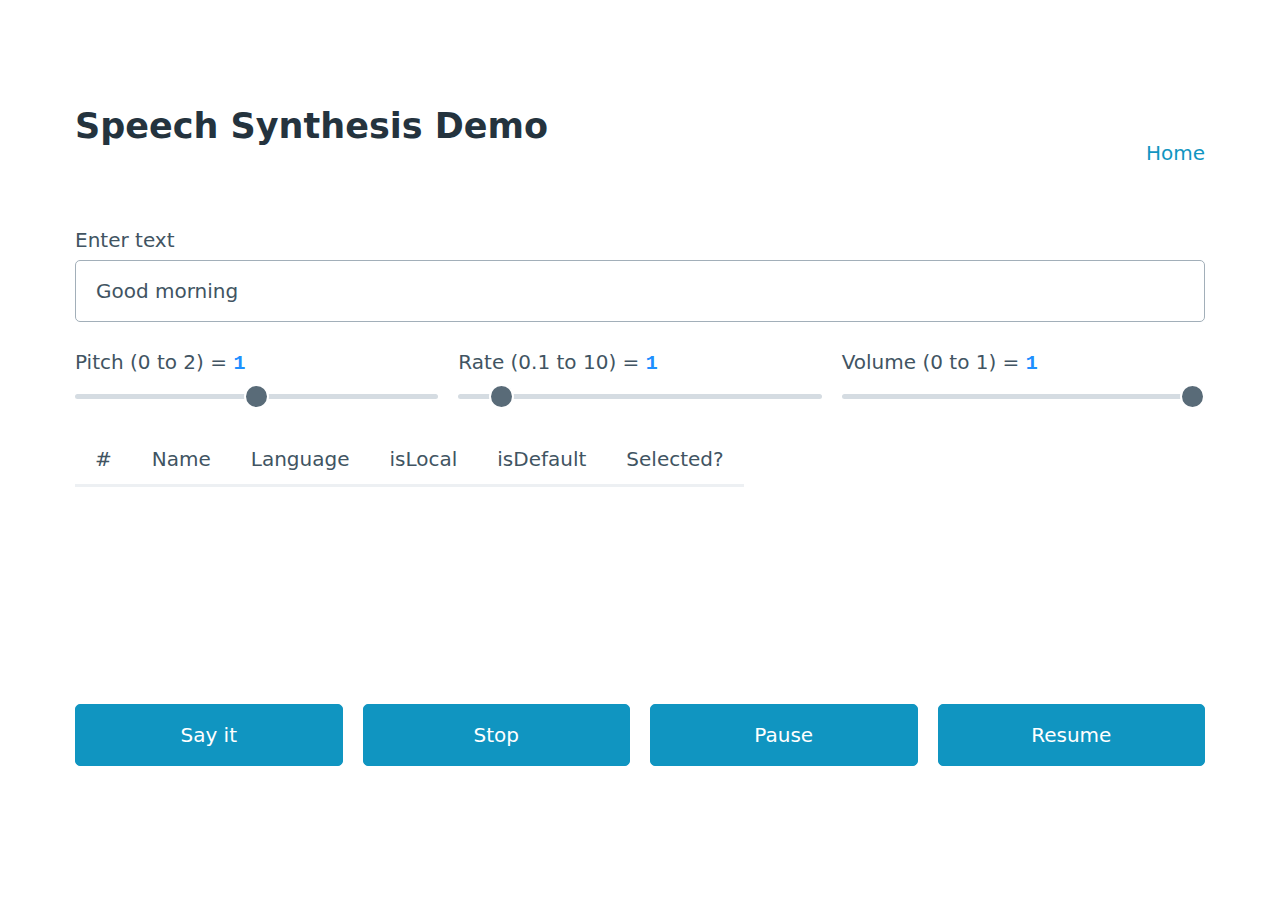
==== commit d2715282: "refactor to cleanup" ====
--- a/src/synthesis.html
+++ b/src/synthesis.html
@@ -25,7 +25,7 @@
       <form>
         <label for="textToSay">
           Enter text
-          <input type="text" id="textToSay">
+          <input type="text" id="textToSay" value="Good morning">
         </label>
         <div class="grid">
             <label for="pitch">
@@ -58,7 +58,12 @@
 
           </tbody>
         </table>
-        <button id="sayIt">Say it</button>
+        <div class="grid">
+          <button id="sayIt">Say it</button>
+          <button id="stop">Stop</button>
+          <button id="pause">Pause</button>
+          <button id="resume">Resume</button>
+        </div>
       </form>
 
     </main>
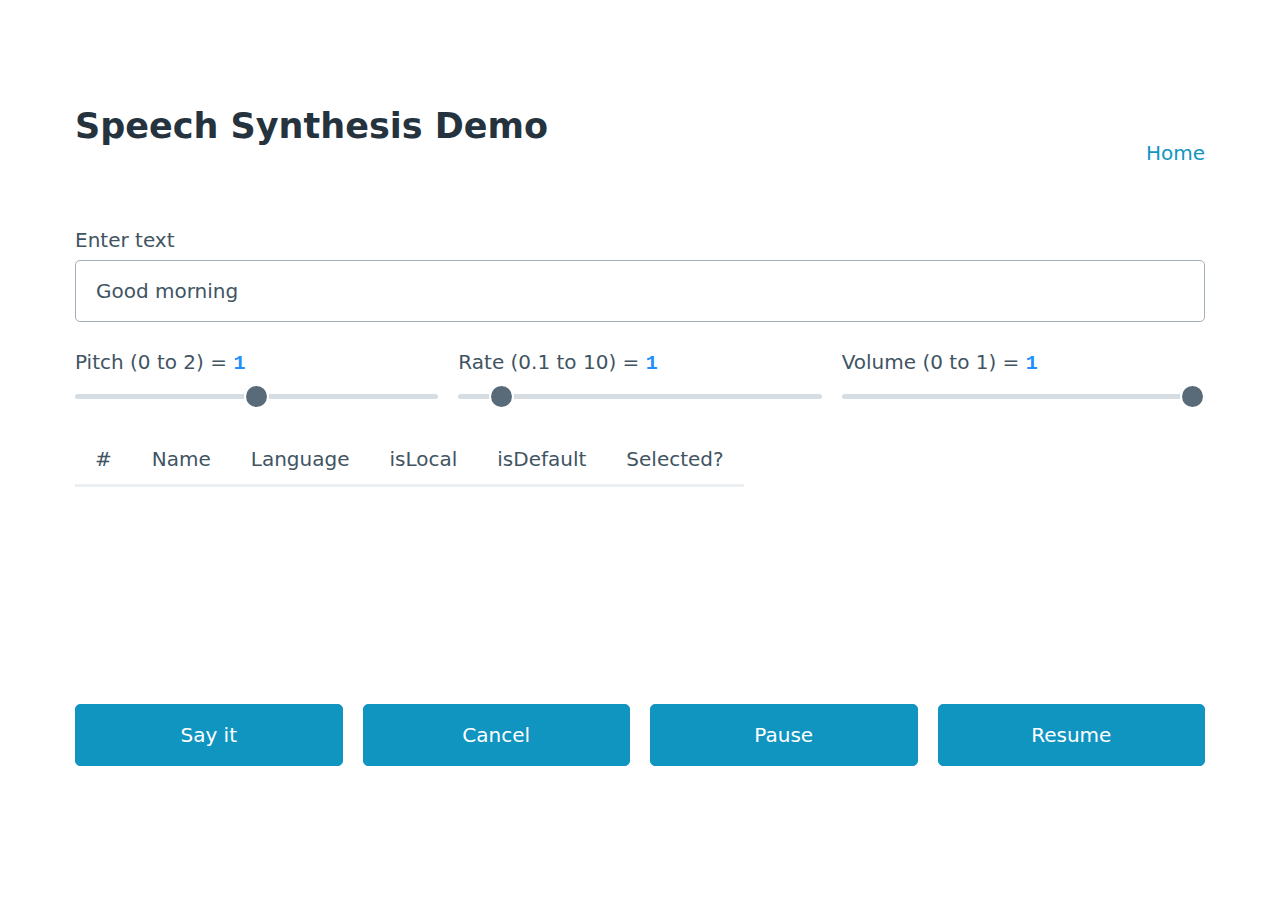
==== commit 3465406f: "add buttons to cancel, pause, resume speech" ====
--- a/src/synthesis.html
+++ b/src/synthesis.html
@@ -22,49 +22,46 @@
       </nav>
 
 
-      <form>
-        <label for="textToSay">
-          Enter text
-          <input type="text" id="textToSay" value="Good morning">
-        </label>
-        <div class="grid">
-            <label for="pitch">
-              Pitch (0 to 2) = <span class="value">1</span>
-              <input type="range" id="pitch" min="0" max="2" value="1" step="0.1">
-            </label>
-            <label for="rate">
-              Rate (0.1 to 10) = <span class="value">1</span>
-              <input type="range" id="rate" min="0.1" max="10" value="1" step="0.1">
-            </label>
-            <label for="volume">
-              Volume (0 to 1) = <span class="value">1</span>
-              <input type="range" id="volume" min="0" max="1" value="1" step="0.1">
-            </label>
-        </div>
+      <label for="textToSay">
+        Enter text
+        <input type="text" id="textToSay" value="Good morning">
+      </label>
+      <div class="grid sliders">
+          <label for="pitch">
+            Pitch (0 to 2) = <span class="value">1</span>
+            <input type="range" id="pitch" min="0" max="2" value="1" step="0.1">
+          </label>
+          <label for="rate">
+            Rate (0.1 to 10) = <span class="value">1</span>
+            <input type="range" id="rate" min="0.1" max="10" value="1" step="0.1">
+          </label>
+          <label for="volume">
+            Volume (0 to 1) = <span class="value">1</span>
+            <input type="range" id="volume" min="0" max="1" value="1" step="0.1">
+          </label>
+      </div>
 
 
-        <table id="voiceList" class="vscroll" role="grid">
-          <thead>
-            <tr>
-              <th>#</th>
-              <th>Name</th>
-              <th>Language</th>
-              <th>isLocal</th>
-              <th>isDefault</th>
-              <th>Selected?</th>
-            </tr>
-          </thead>
-          <tbody>
+      <table id="voiceList" class="vscroll" role="grid">
+        <thead>
+          <tr>
+            <th>#</th>
+            <th>Name</th>
+            <th>Language</th>
+            <th>isLocal</th>
+            <th>isDefault</th>
+            <th>Selected?</th>
+          </tr>
+        </thead>
+        <tbody></tbody>
+      </table>
 
-          </tbody>
-        </table>
-        <div class="grid">
-          <button id="sayIt">Say it</button>
-          <button id="stop">Stop</button>
-          <button id="pause">Pause</button>
-          <button id="resume">Resume</button>
-        </div>
-      </form>
+      <div class="grid">
+        <button id="sayIt">Say it</button>
+        <button id="cancel">Cancel</button>
+        <button id="pause">Pause</button>
+        <button id="resume">Resume</button>
+      </div>
 
     </main>
   </body>
--- a/src/css/speech.css
+++ b/src/css/speech.css
@@ -4,8 +4,8 @@
   display: block;
 }
 
-form span.value {
+.sliders span.value {
   color: dodgerblue;
   font-family: 'Courier New', Courier, monospace;
   font-weight: bold;
-}+}
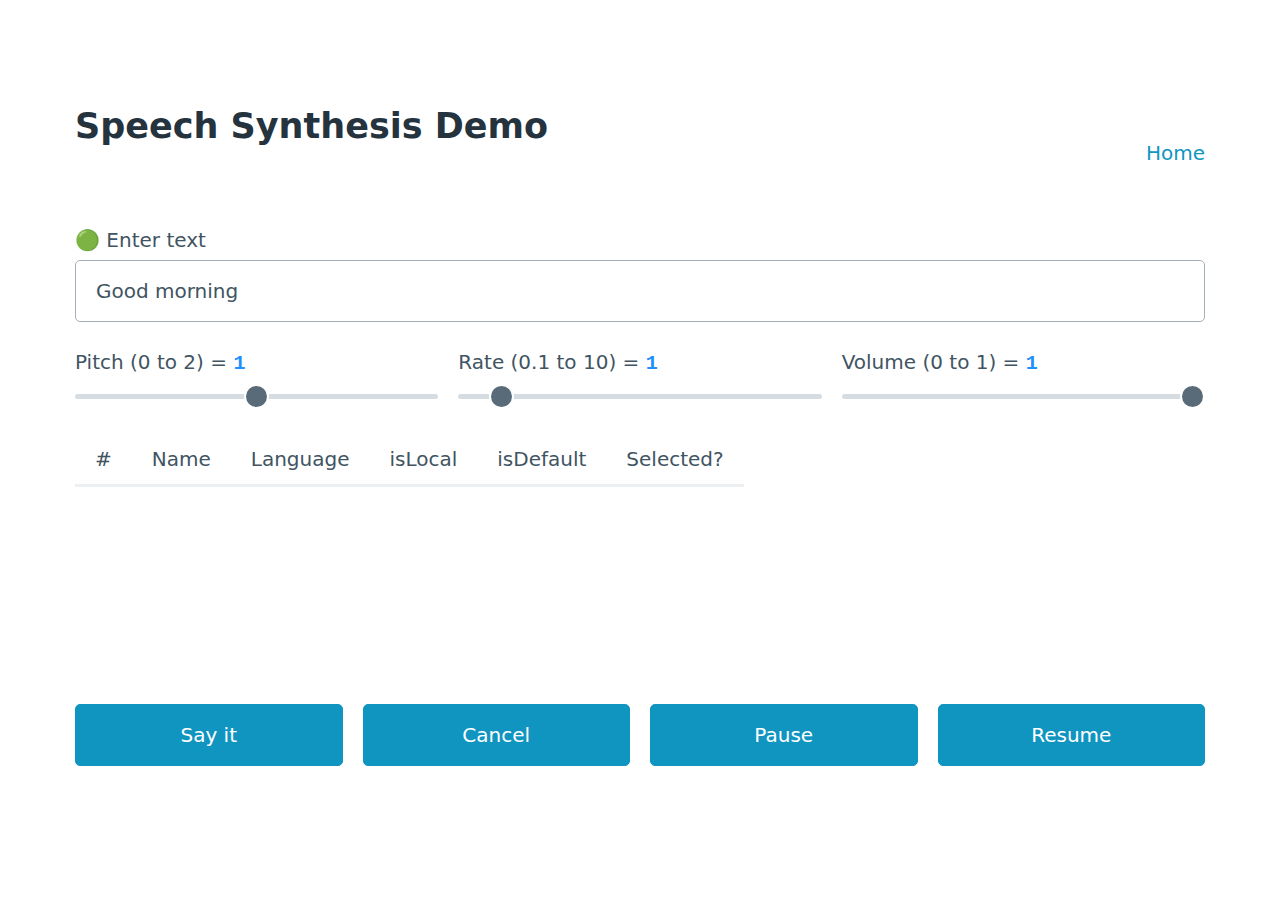
==== commit 21207896: "show speech status" ====
--- a/src/synthesis.html
+++ b/src/synthesis.html
@@ -23,6 +23,7 @@
 
 
       <label for="textToSay">
+        <span id="speechStatus">&#128994;</span>
         Enter text
         <input type="text" id="textToSay" value="Good morning">
       </label>
